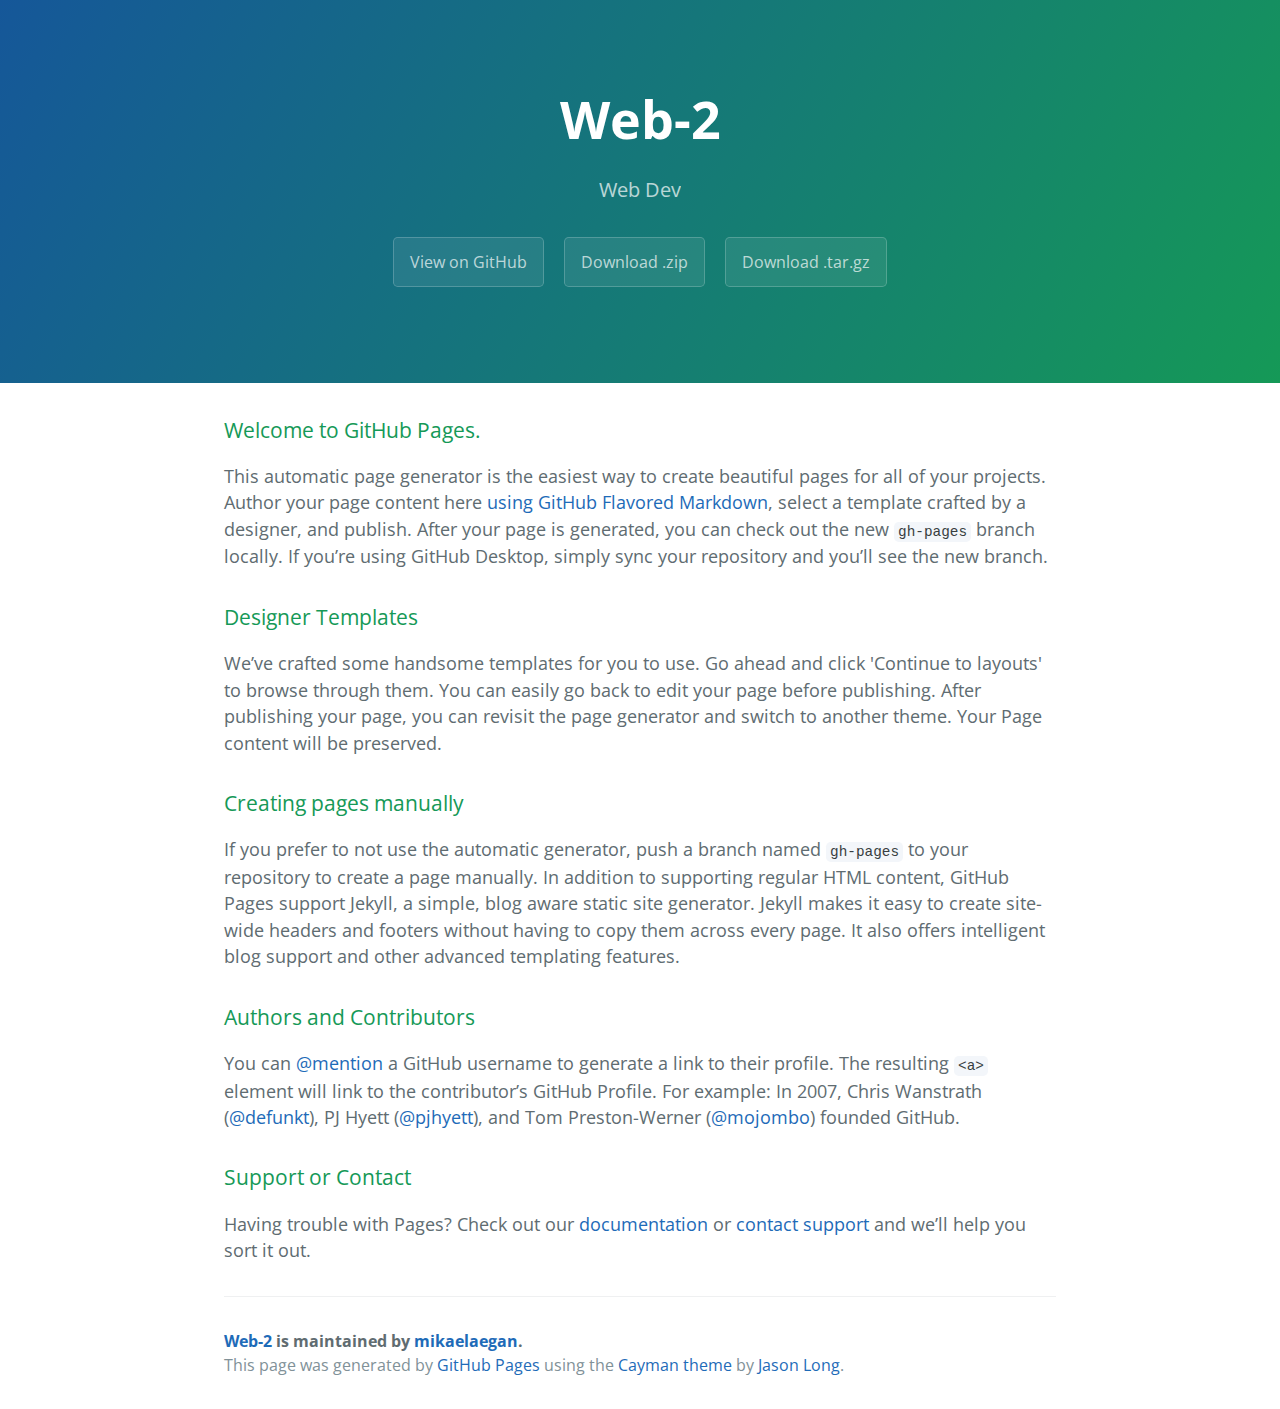
==== index.html @ b425f732 "Create gh-pages branch via GitHub" ====
<!DOCTYPE html>
<html lang="en-us">
  <head>
    <meta charset="UTF-8">
    <title>Web-2 by mikaelaegan</title>
    <meta name="viewport" content="width=device-width, initial-scale=1">
    <link rel="stylesheet" type="text/css" href="stylesheets/normalize.css" media="screen">
    <link href='https://fonts.googleapis.com/css?family=Open+Sans:400,700' rel='stylesheet' type='text/css'>
    <link rel="stylesheet" type="text/css" href="stylesheets/stylesheet.css" media="screen">
    <link rel="stylesheet" type="text/css" href="stylesheets/github-light.css" media="screen">
  </head>
  <body>
    <section class="page-header">
      <h1 class="project-name">Web-2</h1>
      <h2 class="project-tagline">Web Dev </h2>
      <a href="https://github.com/mikaelaegan/Web-2" class="btn">View on GitHub</a>
      <a href="https://github.com/mikaelaegan/Web-2/zipball/master" class="btn">Download .zip</a>
      <a href="https://github.com/mikaelaegan/Web-2/tarball/master" class="btn">Download .tar.gz</a>
    </section>

    <section class="main-content">
      <h3>
<a id="welcome-to-github-pages" class="anchor" href="#welcome-to-github-pages" aria-hidden="true"><span aria-hidden="true" class="octicon octicon-link"></span></a>Welcome to GitHub Pages.</h3>

<p>This automatic page generator is the easiest way to create beautiful pages for all of your projects. Author your page content here <a href="https://guides.github.com/features/mastering-markdown/">using GitHub Flavored Markdown</a>, select a template crafted by a designer, and publish. After your page is generated, you can check out the new <code>gh-pages</code> branch locally. If you’re using GitHub Desktop, simply sync your repository and you’ll see the new branch.</p>

<h3>
<a id="designer-templates" class="anchor" href="#designer-templates" aria-hidden="true"><span aria-hidden="true" class="octicon octicon-link"></span></a>Designer Templates</h3>

<p>We’ve crafted some handsome templates for you to use. Go ahead and click 'Continue to layouts' to browse through them. You can easily go back to edit your page before publishing. After publishing your page, you can revisit the page generator and switch to another theme. Your Page content will be preserved.</p>

<h3>
<a id="creating-pages-manually" class="anchor" href="#creating-pages-manually" aria-hidden="true"><span aria-hidden="true" class="octicon octicon-link"></span></a>Creating pages manually</h3>

<p>If you prefer to not use the automatic generator, push a branch named <code>gh-pages</code> to your repository to create a page manually. In addition to supporting regular HTML content, GitHub Pages support Jekyll, a simple, blog aware static site generator. Jekyll makes it easy to create site-wide headers and footers without having to copy them across every page. It also offers intelligent blog support and other advanced templating features.</p>

<h3>
<a id="authors-and-contributors" class="anchor" href="#authors-and-contributors" aria-hidden="true"><span aria-hidden="true" class="octicon octicon-link"></span></a>Authors and Contributors</h3>

<p>You can <a href="https://help.github.com/articles/basic-writing-and-formatting-syntax/#mentioning-users-and-teams" class="user-mention">@mention</a> a GitHub username to generate a link to their profile. The resulting <code>&lt;a&gt;</code> element will link to the contributor’s GitHub Profile. For example: In 2007, Chris Wanstrath (<a href="https://github.com/defunkt" class="user-mention">@defunkt</a>), PJ Hyett (<a href="https://github.com/pjhyett" class="user-mention">@pjhyett</a>), and Tom Preston-Werner (<a href="https://github.com/mojombo" class="user-mention">@mojombo</a>) founded GitHub.</p>

<h3>
<a id="support-or-contact" class="anchor" href="#support-or-contact" aria-hidden="true"><span aria-hidden="true" class="octicon octicon-link"></span></a>Support or Contact</h3>

<p>Having trouble with Pages? Check out our <a href="https://help.github.com/pages">documentation</a> or <a href="https://github.com/contact">contact support</a> and we’ll help you sort it out.</p>

      <footer class="site-footer">
        <span class="site-footer-owner"><a href="https://github.com/mikaelaegan/Web-2">Web-2</a> is maintained by <a href="https://github.com/mikaelaegan">mikaelaegan</a>.</span>

        <span class="site-footer-credits">This page was generated by <a href="https://pages.github.com">GitHub Pages</a> using the <a href="https://github.com/jasonlong/cayman-theme">Cayman theme</a> by <a href="https://twitter.com/jasonlong">Jason Long</a>.</span>
      </footer>

    </section>

  
  </body>
</html>
---- stylesheets/stylesheet.css ----
* {
  box-sizing: border-box; }

body {
  padding: 0;
  margin: 0;
  font-family: "Open Sans", "Helvetica Neue", Helvetica, Arial, sans-serif;
  font-size: 16px;
  line-height: 1.5;
  color: #606c71; }

a {
  color: #1e6bb8;
  text-decoration: none; }
  a:hover {
    text-decoration: underline; }

.btn {
  display: inline-block;
  margin-bottom: 1rem;
  color: rgba(255, 255, 255, 0.7);
  background-color: rgba(255, 255, 255, 0.08);
  border-color: rgba(255, 255, 255, 0.2);
  border-style: solid;
  border-width: 1px;
  border-radius: 0.3rem;
  transition: color 0.2s, background-color 0.2s, border-color 0.2s; }
  .btn + .btn {
    margin-left: 1rem; }

.btn:hover {
  color: rgba(255, 255, 255, 0.8);
  text-decoration: none;
  background-color: rgba(255, 255, 255, 0.2);
  border-color: rgba(255, 255, 255, 0.3); }

@media screen and (min-width: 64em) {
  .btn {
    padding: 0.75rem 1rem; } }

@media screen and (min-width: 42em) and (max-width: 64em) {
  .btn {
    padding: 0.6rem 0.9rem;
    font-size: 0.9rem; } }

@media screen and (max-width: 42em) {
  .btn {
    display: block;
    width: 100%;
    padding: 0.75rem;
    font-size: 0.9rem; }
    .btn + .btn {
      margin-top: 1rem;
      margin-left: 0; } }

.page-header {
  color: #fff;
  text-align: center;
  background-color: #159957;
  background-image: linear-gradient(120deg, #155799, #159957); }

@media screen and (min-width: 64em) {
  .page-header {
    padding: 5rem 6rem; } }

@media screen and (min-width: 42em) and (max-width: 64em) {
  .page-header {
    padding: 3rem 4rem; } }

@media screen and (max-width: 42em) {
  .page-header {
    padding: 2rem 1rem; } }

.project-name {
  margin-top: 0;
  margin-bottom: 0.1rem; }

@media screen and (min-width: 64em) {
  .project-name {
    font-size: 3.25rem; } }

@media screen and (min-width: 42em) and (max-width: 64em) {
  .project-name {
    font-size: 2.25rem; } }

@media screen and (max-width: 42em) {
  .project-name {
    font-size: 1.75rem; } }

.project-tagline {
  margin-bottom: 2rem;
  font-weight: normal;
  opacity: 0.7; }

@media screen and (min-width: 64em) {
  .project-tagline {
    font-size: 1.25rem; } }

@media screen and (min-width: 42em) and (max-width: 64em) {
  .project-tagline {
    font-size: 1.15rem; } }

@media screen and (max-width: 42em) {
  .project-tagline {
    font-size: 1rem; } }

.main-content :first-child {
  margin-top: 0; }
.main-content img {
  max-width: 100%; }
.main-content h1, .main-content h2, .main-content h3, .main-content h4, .main-content h5, .main-content h6 {
  margin-top: 2rem;
  margin-bottom: 1rem;
  font-weight: normal;
  color: #159957; }
.main-content p {
  margin-bottom: 1em; }
.main-content code {
  padding: 2px 4px;
  font-family: Consolas, "Liberation Mono", Menlo, Courier, monospace;
  font-size: 0.9rem;
  color: #383e41;
  background-color: #f3f6fa;
  border-radius: 0.3rem; }
.main-content pre {
  padding: 0.8rem;
  margin-top: 0;
  margin-bottom: 1rem;
  font: 1rem Consolas, "Liberation Mono", Menlo, Courier, monospace;
  color: #567482;
  word-wrap: normal;
  background-color: #f3f6fa;
  border: solid 1px #dce6f0;
  border-radius: 0.3rem; }
  .main-content pre > code {
    padding: 0;
    margin: 0;
    font-size: 0.9rem;
    color: #567482;
    word-break: normal;
    white-space: pre;
    background: transparent;
    border: 0; }
.main-content .highlight {
  margin-bottom: 1rem; }
  .main-content .highlight pre {
    margin-bottom: 0;
    word-break: normal; }
.main-content .highlight pre, .main-content pre {
  padding: 0.8rem;
  overflow: auto;
  font-size: 0.9rem;
  line-height: 1.45;
  border-radius: 0.3rem; }
.main-content pre code, .main-content pre tt {
  display: inline;
  max-width: initial;
  padding: 0;
  margin: 0;
  overflow: initial;
  line-height: inherit;
  word-wrap: normal;
  background-color: transparent;
  border: 0; }
  .main-content pre code:before, .main-content pre code:after, .main-content pre tt:before, .main-content pre tt:after {
    content: normal; }
.main-content ul, .main-content ol {
  margin-top: 0; }
.main-content blockquote {
  padding: 0 1rem;
  margin-left: 0;
  color: #819198;
  border-left: 0.3rem solid #dce6f0; }
  .main-content blockquote > :first-child {
    margin-top: 0; }
  .main-content blockquote > :last-child {
    margin-bottom: 0; }
.main-content table {
  display: block;
  width: 100%;
  overflow: auto;
  word-break: normal;
  word-break: keep-all; }
  .main-content table th {
    font-weight: bold; }
  .main-content table th, .main-content table td {
    padding: 0.5rem 1rem;
    border: 1px solid #e9ebec; }
.main-content dl {
  padding: 0; }
  .main-content dl dt {
    padding: 0;
    margin-top: 1rem;
    font-size: 1rem;
    font-weight: bold; }
  .main-content dl dd {
    padding: 0;
    margin-bottom: 1rem; }
.main-content hr {
  height: 2px;
  padding: 0;
  margin: 1rem 0;
  background-color: #eff0f1;
  border: 0; }

@media screen and (min-width: 64em) {
  .main-content {
    max-width: 64rem;
    padding: 2rem 6rem;
    margin: 0 auto;
    font-size: 1.1rem; } }

@media screen and (min-width: 42em) and (max-width: 64em) {
  .main-content {
    padding: 2rem 4rem;
    font-size: 1.1rem; } }

@media screen and (max-width: 42em) {
  .main-content {
    padding: 2rem 1rem;
    font-size: 1rem; } }

.site-footer {
  padding-top: 2rem;
  margin-top: 2rem;
  border-top: solid 1px #eff0f1; }

.site-footer-owner {
  display: block;
  font-weight: bold; }

.site-footer-credits {
  color: #819198; }

@media screen and (min-width: 64em) {
  .site-footer {
    font-size: 1rem; } }

@media screen and (min-width: 42em) and (max-width: 64em) {
  .site-footer {
    font-size: 1rem; } }

@media screen and (max-width: 42em) {
  .site-footer {
    font-size: 0.9rem; } }
---- stylesheets/github-light.css ----
/*
   Copyright 2014 GitHub Inc.

   Licensed under the Apache License, Version 2.0 (the "License");
   you may not use this file except in compliance with the License.
   You may obtain a copy of the License at

       http://www.apache.org/licenses/LICENSE-2.0

   Unless required by applicable law or agreed to in writing, software
   distributed under the License is distributed on an "AS IS" BASIS,
   WITHOUT WARRANTIES OR CONDITIONS OF ANY KIND, either express or implied.
   See the License for the specific language governing permissions and
   limitations under the License.

*/

.pl-c /* comment */ {
  color: #969896;
}

.pl-c1      /* constant, markup.raw, meta.diff.header, meta.module-reference, meta.property-name, support, support.constant, support.variable, variable.other.constant */,
.pl-s .pl-v /* string variable */ {
  color: #0086b3;
}

.pl-e  /* entity */,
.pl-en /* entity.name */ {
  color: #795da3;
}

.pl-s .pl-s1 /* string source */,
.pl-smi      /* storage.modifier.import, storage.modifier.package, storage.type.java, variable.other, variable.parameter.function */ {
  color: #333;
}

.pl-ent /* entity.name.tag */ {
  color: #63a35c;
}

.pl-k /* keyword, storage, storage.type */ {
  color: #a71d5d;
}

.pl-pds              /* punctuation.definition.string, string.regexp.character-class */,
.pl-s                /* string */,
.pl-s .pl-pse .pl-s1 /* string punctuation.section.embedded source */,
.pl-sr               /* string.regexp */,
.pl-sr .pl-cce       /* string.regexp constant.character.escape */,
.pl-sr .pl-sra       /* string.regexp string.regexp.arbitrary-repitition */,
.pl-sr .pl-sre       /* string.regexp source.ruby.embedded */ {
  color: #183691;
}

.pl-v /* variable */ {
  color: #ed6a43;
}

.pl-id /* invalid.deprecated */ {
  color: #b52a1d;
}

.pl-ii /* invalid.illegal */ {
  background-color: #b52a1d;
  color: #f8f8f8;
}

.pl-sr .pl-cce /* string.regexp constant.character.escape */ {
  color: #63a35c;
  font-weight: bold;
}

.pl-ml /* markup.list */ {
  color: #693a17;
}

.pl-mh        /* markup.heading */,
.pl-mh .pl-en /* markup.heading entity.name */,
.pl-ms        /* meta.separator */ {
  color: #1d3e81;
  font-weight: bold;
}

.pl-mq /* markup.quote */ {
  color: #008080;
}

.pl-mi /* markup.italic */ {
  color: #333;
  font-style: italic;
}

.pl-mb /* markup.bold */ {
  color: #333;
  font-weight: bold;
}

.pl-md /* markup.deleted, meta.diff.header.from-file */ {
  background-color: #ffecec;
  color: #bd2c00;
}

.pl-mi1 /* markup.inserted, meta.diff.header.to-file */ {
  background-color: #eaffea;
  color: #55a532;
}

.pl-mdr /* meta.diff.range */ {
  color: #795da3;
  font-weight: bold;
}

.pl-mo /* meta.output */ {
  color: #1d3e81;
}
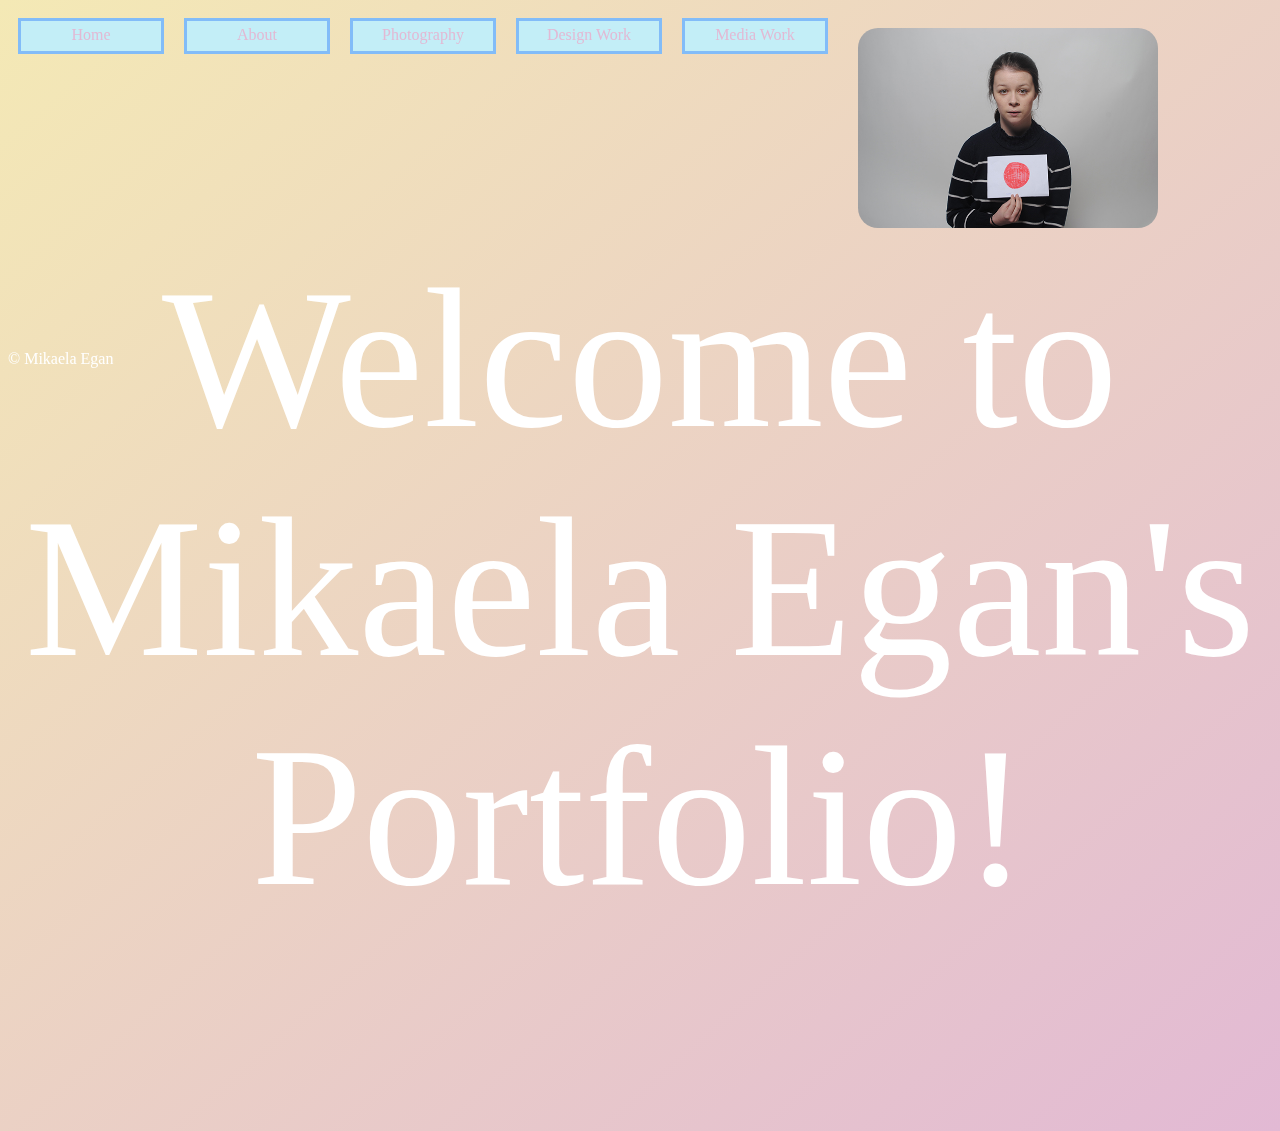
==== commit 1b91daa1: "Added files via upload" ====
--- a/index.html
+++ b/index.html
@@ -1,57 +1,65 @@
-<!DOCTYPE html>
-<html lang="en-us">
-  <head>
-    <meta charset="UTF-8">
-    <title>Web-2 by mikaelaegan</title>
-    <meta name="viewport" content="width=device-width, initial-scale=1">
-    <link rel="stylesheet" type="text/css" href="stylesheets/normalize.css" media="screen">
-    <link href='https://fonts.googleapis.com/css?family=Open+Sans:400,700' rel='stylesheet' type='text/css'>
-    <link rel="stylesheet" type="text/css" href="stylesheets/stylesheet.css" media="screen">
-    <link rel="stylesheet" type="text/css" href="stylesheets/github-light.css" media="screen">
-  </head>
-  <body>
-    <section class="page-header">
-      <h1 class="project-name">Web-2</h1>
-      <h2 class="project-tagline">Web Dev </h2>
-      <a href="https://github.com/mikaelaegan/Web-2" class="btn">View on GitHub</a>
-      <a href="https://github.com/mikaelaegan/Web-2/zipball/master" class="btn">Download .zip</a>
-      <a href="https://github.com/mikaelaegan/Web-2/tarball/master" class="btn">Download .tar.gz</a>
-    </section>
+<!doctype html>
+<html>
+<head>
+<meta charset="UTF-8">
+<title>Mikaela Egan's Portfolio</title>
 
-    <section class="main-content">
-      <h3>
-<a id="welcome-to-github-pages" class="anchor" href="#welcome-to-github-pages" aria-hidden="true"><span aria-hidden="true" class="octicon octicon-link"></span></a>Welcome to GitHub Pages.</h3>
+ <link href="css/assignment.css" rel="stylesheet" type="text/css">
+</head>
 
-<p>This automatic page generator is the easiest way to create beautiful pages for all of your projects. Author your page content here <a href="https://guides.github.com/features/mastering-markdown/">using GitHub Flavored Markdown</a>, select a template crafted by a designer, and publish. After your page is generated, you can check out the new <code>gh-pages</code> branch locally. If you’re using GitHub Desktop, simply sync your repository and you’ll see the new branch.</p>
+<body ID="grad">
 
-<h3>
-<a id="designer-templates" class="anchor" href="#designer-templates" aria-hidden="true"><span aria-hidden="true" class="octicon octicon-link"></span></a>Designer Templates</h3>
+<header>
+<div ID="navbar">
+<ul>
+	<li><a class="active" href="index.html">Home</a></li>
+    <li><a class="active" href="about.html">About</a></li>
+    <li><a class="active" href="photography.html">Photography</a></li>
+    <li><a class="active" href="design.html">Design Work</a></li>
+    <li><a class="active" href="media.html">Media Work</a></li>
+</ul>
 
-<p>We’ve crafted some handsome templates for you to use. Go ahead and click 'Continue to layouts' to browse through them. You can easily go back to edit your page before publishing. After publishing your page, you can revisit the page generator and switch to another theme. Your Page content will be preserved.</p>
+</div>
 
-<h3>
-<a id="creating-pages-manually" class="anchor" href="#creating-pages-manually" aria-hidden="true"><span aria-hidden="true" class="octicon octicon-link"></span></a>Creating pages manually</h3>
+<img src="images/me.jpg" alt="mikaela" />
 
-<p>If you prefer to not use the automatic generator, push a branch named <code>gh-pages</code> to your repository to create a page manually. In addition to supporting regular HTML content, GitHub Pages support Jekyll, a simple, blog aware static site generator. Jekyll makes it easy to create site-wide headers and footers without having to copy them across every page. It also offers intelligent blog support and other advanced templating features.</p>
+</header>
 
-<h3>
-<a id="authors-and-contributors" class="anchor" href="#authors-and-contributors" aria-hidden="true"><span aria-hidden="true" class="octicon octicon-link"></span></a>Authors and Contributors</h3>
 
-<p>You can <a href="https://help.github.com/articles/basic-writing-and-formatting-syntax/#mentioning-users-and-teams" class="user-mention">@mention</a> a GitHub username to generate a link to their profile. The resulting <code>&lt;a&gt;</code> element will link to the contributor’s GitHub Profile. For example: In 2007, Chris Wanstrath (<a href="https://github.com/defunkt" class="user-mention">@defunkt</a>), PJ Hyett (<a href="https://github.com/pjhyett" class="user-mention">@pjhyett</a>), and Tom Preston-Werner (<a href="https://github.com/mojombo" class="user-mention">@mojombo</a>) founded GitHub.</p>
 
-<h3>
-<a id="support-or-contact" class="anchor" href="#support-or-contact" aria-hidden="true"><span aria-hidden="true" class="octicon octicon-link"></span></a>Support or Contact</h3>
+<br>
+<br>
 
-<p>Having trouble with Pages? Check out our <a href="https://help.github.com/pages">documentation</a> or <a href="https://github.com/contact">contact support</a> and we’ll help you sort it out.</p>
+<div>
+<div class="box">
+<p>
+Welcome to <br>
+Mikaela Egan's Portfolio!
+</p>
+</div>
 
-      <footer class="site-footer">
-        <span class="site-footer-owner"><a href="https://github.com/mikaelaegan/Web-2">Web-2</a> is maintained by <a href="https://github.com/mikaelaegan">mikaelaegan</a>.</span>
 
-        <span class="site-footer-credits">This page was generated by <a href="https://pages.github.com">GitHub Pages</a> using the <a href="https://github.com/jasonlong/cayman-theme">Cayman theme</a> by <a href="https://twitter.com/jasonlong">Jason Long</a>.</span>
-      </footer>
+<br>
+<br><br>
+<br><br>
+<br><br>
+<br><br>
+<br><br>
+<br><br>
+<br><br>
+<br><br>
 
-    </section>
 
-  
-  </body>
+</div>
+
+<div>
+<div class="footer">
+<footer>
+&copy; Mikaela Egan
+</footer>
+</div>
+
+</div>
+
+</body>
 </html>
--- a/css/assignment.css
+++ b/css/assignment.css
@@ -0,0 +1,228 @@
+@charset "UTF-8";
+/* CSS Document */
+
+ul{
+	list-style-type: none;
+	margin: 0;
+	padding: 0;
+	text-align: center
+}
+
+li{
+	display: inline;
+	width: 130px;
+	height: 20px;
+	background-color: #C3EEF7;
+	float: left;
+	text-decoration: none;
+	padding: 5px;
+	margin: 10px;
+    border: 3px solid #82BCF8;
+	
+}
+
+li a:hover{
+	background-color:  #E2B9D4;
+	color: white;
+	width: 130px;
+	height: 20px;
+	padding: 8px;
+	margin: 12px;
+}
+
+.active{
+	color:  #E2B9D4;
+	text-decoration: none;
+}
+
+li:last-child{
+	background-color: #C3EEF7;
+	bottom-border: 1px solid #93C6F0;
+	
+}
+
+
+#navbar{
+	text-align: center;
+	float: left;
+}
+
+
+
+#grad {
+  background: linear-gradient(to bottom right, #F4E9B5 , #E2B9D4); /* Standard syntax */
+  height: 1000px;
+ 
+  
+}
+
+.mainstory{
+	display: inline-block;
+	width: 440px;
+	height: 200px;
+	color: white;
+	font-family: san-serif;
+	left-margin: 8px;
+	bottom-margin: 8px;
+	right-margin: 8px;
+	margin: 5px;
+	font-size: 20px;
+	vertical-align: left;
+	padding: 30px;
+}
+
+.substory{
+	display: inline-block;
+	width: 220px;
+	height: 420px;
+	border: #82BCF8;
+	font-family: san-serif;
+	color: white;
+	left-margin: 8px;
+	bottom-margin: 8px;
+	right-margin: 8px;
+	margin: 5px;
+	font-size: 20px;
+	vertical-align: right;
+	padding: 30px;
+	
+}
+
+.contact{
+	color: white;
+	font-size: 20px;
+	display:inline-block;
+	width: 220px;
+	height: 420px;
+	border: #82BCF8;
+	font-family: san-serif;
+	left-margin: 8px;
+	bottom-margin: 8px;
+	right-margin: 8px;
+	margin: 5px;
+	vertical-align: center;
+	padding: 30px;
+}
+
+strong{
+	color: #82BCF8;
+}
+
+header{
+	position: fixed;
+}
+
+footer{
+	position: fixed;
+	color: white;
+}
+
+
+
+
+img{
+	border-radius: 40px;
+	background: url(me.jpg);
+	background-position: center;
+	background-repeat: repeat;
+	padding: 20px;
+	width: 300px;
+	height: 200px;
+
+}
+
+.corners{
+	float: right;
+	margin: 50px;
+}
+	
+
+.box{
+	text-align: center;
+	color: white;
+	font-size: 200px;
+	float: right;
+	
+}
+
+.photoimages{
+	float: left;
+	margin: 20px;
+}
+
+.photoimagesnewline{
+	clear: left;
+	float: right;
+	margin: 20px;
+}
+
+.container{
+	clear: both;
+}
+
+
+.intro{
+	color: white;
+	font-size: 22px;
+	font-family: san-serif;
+	left-margin: 8px;
+	margin: 8px;
+	
+}
+
+.boxes{
+	width: 800px;
+	margin: auto;
+ }
+
+.left{
+	float: left;
+	overflow: hidden;
+	margin-top: 20px;
+	border-radius: 20px;
+	text-align: left;
+	width: 300px;
+	background-color: #E2B9D4;
+	padding: 10px 10px;
+ 	
+}
+
+.right{
+	text-align: left;
+	width: 300px;
+	float: right;
+	margin-top: 120px;
+	border-radius: 20px;
+	background-color: #E2B9D4;
+	overflow: hidden;
+	padding: 10px 10px;
+	border: #FF88EC;
+}
+
+.poster{
+	clear: both;
+}
+
+.para{
+	float:left;
+	overflow: hidden;
+	margin-top: 100px;
+	border-radius: 20px;
+	text-align: left;
+	width: 300px;
+	background-color: #82BCF8;
+	padding: 20px 20px;
+	border: #FF88EC;
+}
+
+
+.design{
+	postion: center;
+}
+	
+
+
+
+
+
+	